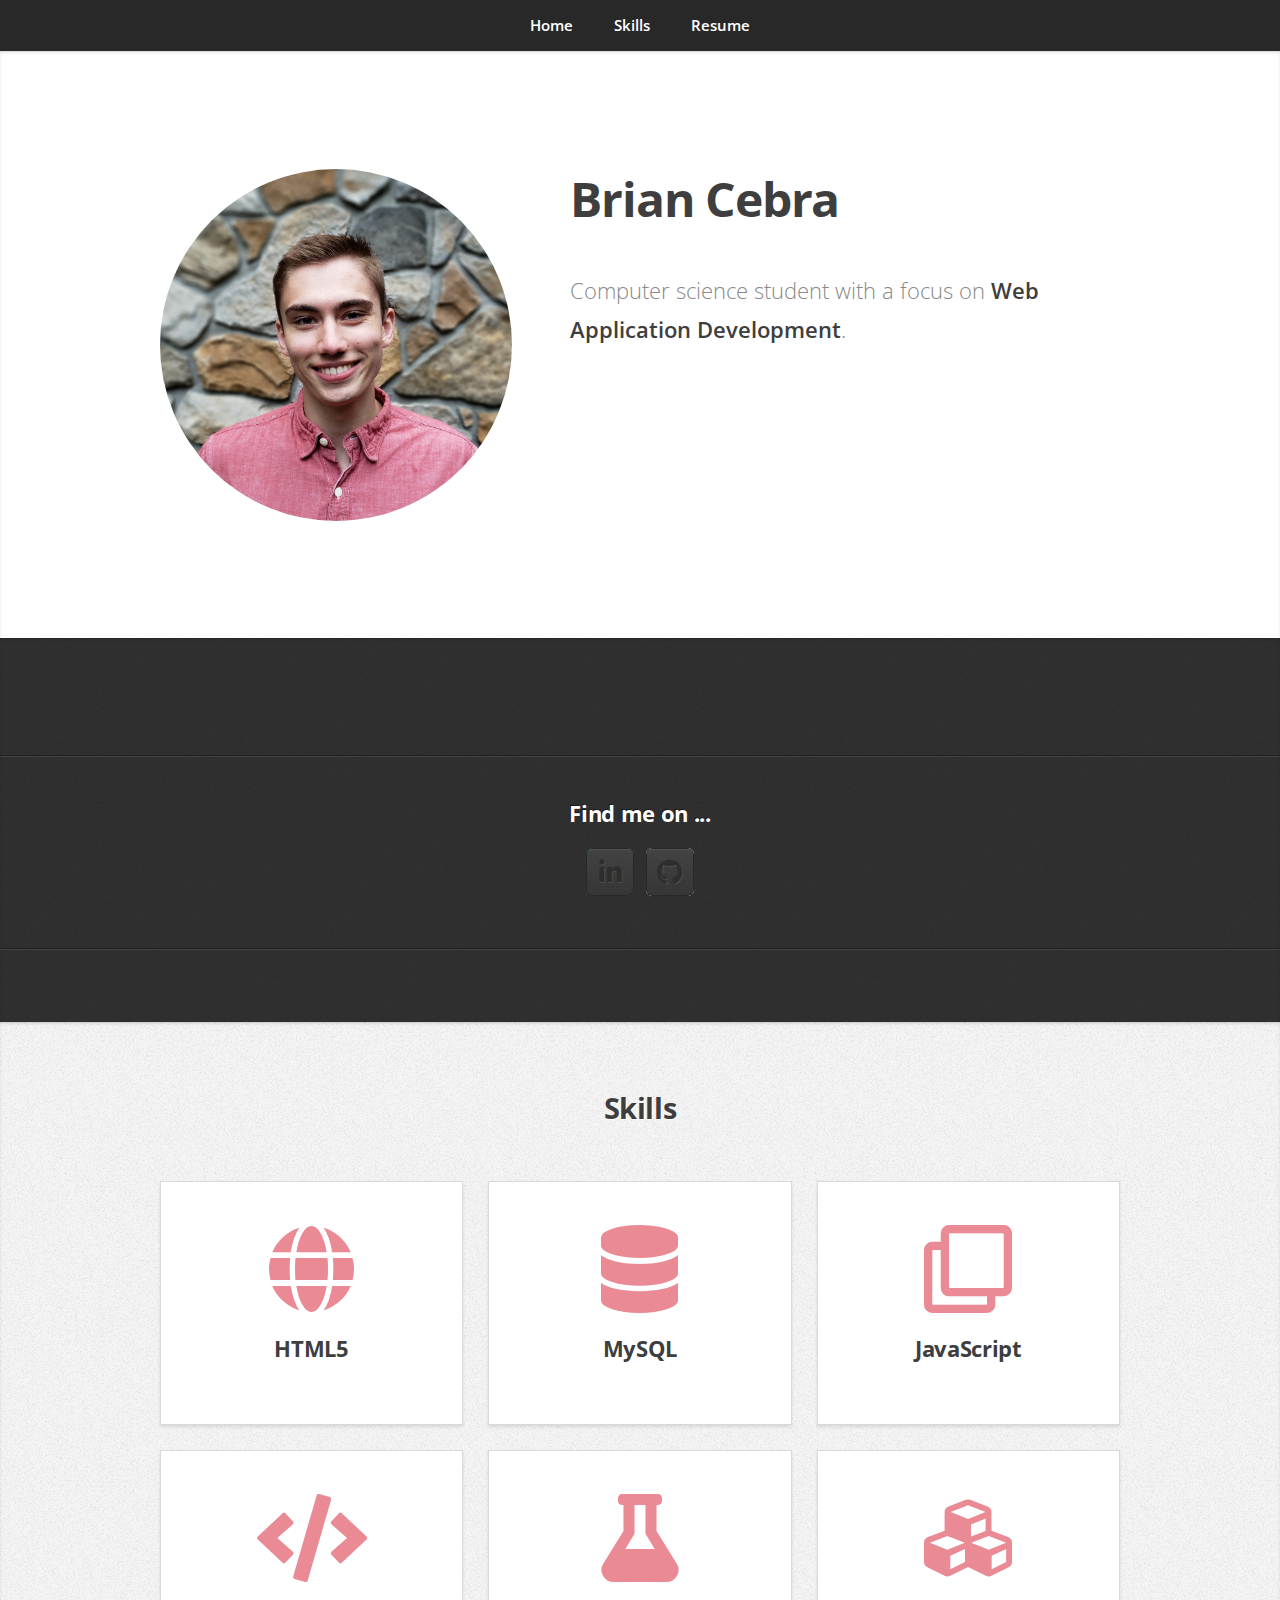
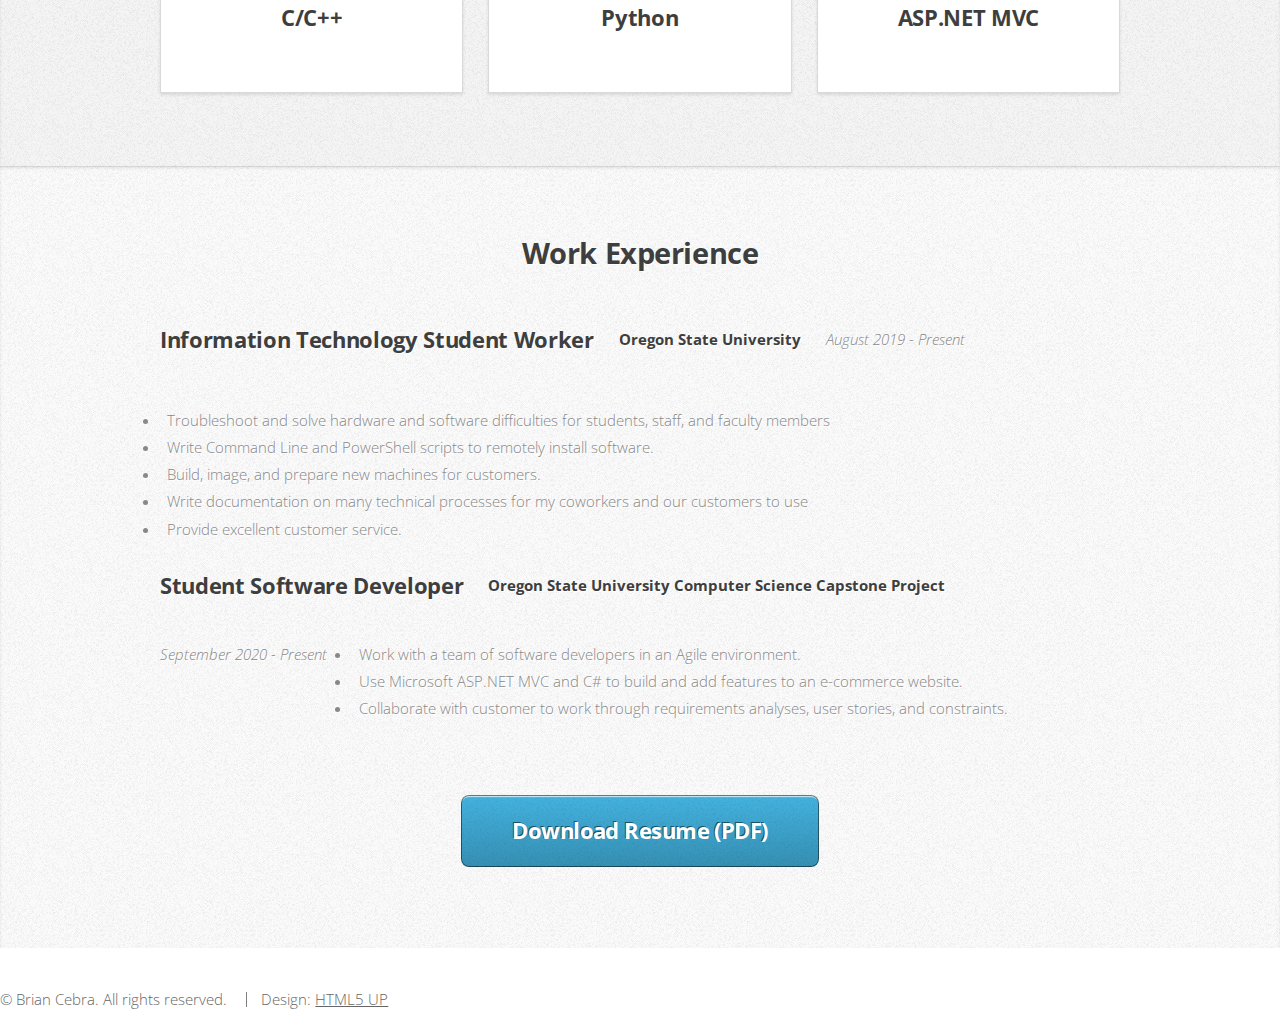
==== index.html @ 6b47b770 "Add files via upload" ====
<!DOCTYPE HTML>
<!--
	Miniport by HTML5 UP
	html5up.net | @ajlkn
	Free for personal and commercial use under the CCA 3.0 license (html5up.net/license)
-->
<html>
	<head>
		<title>Brian Cebra</title>
		<meta charset="utf-8" />
		<meta name="viewport" content="width=device-width, initial-scale=1, user-scalable=no" />
		<link rel="stylesheet" href="assets/css/main.css" />
	</head>
	<body class="is-preload">

		<!-- Nav -->
			<nav id="nav">
				<ul class="container">
					<li><a href="#top">Home</a></li>
					<li><a href="#work">Skills</a></li>
				<!--	<li><a href="#portfolio">Portfolio</a></li>
					<li><a href="#contact">Contact</a></li>-->
					<li><a href="#resume">Resume</a></li>
				</ul>
			</nav>

		<!-- Home -->
			<article id="top" class="wrapper style1">
				<div class="container title-container">
					<div class="row">
						<div class="col-4 col-5-large col-12-medium">
							<span class="image fit"><img src="images/profilepic.jpg" alt="Brian Cebra face" /></span>
						</div>
						<div class="col-8 col-7-large col-12-medium">
							<header>
								<h1><strong>Brian Cebra</strong></h1>
							</header>
							<p>Computer science student with a focus on <strong>Web Application Development</strong>.</p>
							
							<!--
							<a href="#work" class="button large scrolly">Learn about what I do</a>
							-->
						</div>
					</div>
				</div>
			</article>


			<!-- Contact -->
			<article id="contact" class="wrapper style4">
				<hr />
				<h3>Find me on ...</h3>
			
				<ul class="social">
					
					<li><a href="https://www.linkedin.com/in/briancebra/" class="icon brands fa-linkedin-in"><span class="label">LinkedIn</span></a></li>
					<li><a href="https://github.com/cebrab" class="icon brands fa-github"><span class="label">Github</span></a></li>	
				</ul>
				<hr />
			</article>

		<!-- Work -->
			<article id="work" class="wrapper style3">
				<div class="container">
					<header>
						<h2>Skills</h2>
						
					</header>
					<div class="row aln-center">
						<div class="col-4 col-6-medium col-12-small">
							<section class="box style1">
								<span class="icon solid featured fa-globe"></span>
								<h3>HTML5</h3>
							</section>
						</div>
						<div class="col-4 col-6-medium col-12-small">
							<section class="box style1">
								<span class="icon solid featured fa-database"></span>
								<h3>MySQL</h3>
							</section>
						</div>
						<div class="col-4 col-6-medium col-12-small">
							<section class="box style1">
								<span class="icon featured fa-clone"></span>
								<h3>JavaScript</h3>
							</section>
						</div>
						<div class="col-4 col-6-medium col-12-small">
							<section class="box style1">
								<span class="icon solid featured fa-code"></span>
								<h3>C/C++</h3>
							</section>
						</div>
						<div class="col-4 col-6-medium col-12-small">
							<section class="box style1">
								<span class="icon solid featured fa-flask"></span>
								<h3>Python</h3>
							</section>
						</div>
						<div class="col-4 col-6-medium col-12-small">
							<section class="box style1">
								<span class="icon solid featured fa-cubes"></span>
								<h3>ASP.NET MVC</h3>
							</section>
						</div>
					</div>
				</div>
			</article>

		<!-- Portfolio -->
		<!--	
		<article id="portfolio" class="wrapper style3">
				<div class="container">
					<header>
						<h2>Here’s some stuff I made recently.</h2>
						<p>Proin odio consequat  sapien vestibulum consequat lorem dolore feugiat.</p>
					</header>
					<div class="row">
						<div class="col-4 col-6-medium col-12-small">
							<article class="box style2">
								<a href="#" class="image featured"><img src="images/pic01.jpg" alt="" /></a>
								<h3><a href="#">Magna feugiat</a></h3>
								<p>Ornare nulla proin odio consequat.</p>
							</article>
						</div>
						<div class="col-4 col-6-medium col-12-small">
							<article class="box style2">
								<a href="#" class="image featured"><img src="images/pic02.jpg" alt="" /></a>
								<h3><a href="#">Veroeros primis</a></h3>
								<p>Ornare nulla proin odio consequat.</p>
							</article>
						</div>
						<div class="col-4 col-6-medium col-12-small">
							<article class="box style2">
								<a href="#" class="image featured"><img src="images/pic03.jpg" alt="" /></a>
								<h3><a href="#">Lorem ipsum</a></h3>
								<p>Ornare nulla proin odio consequat.</p>
							</article>
						</div>
						<div class="col-4 col-6-medium col-12-small">
							<article class="box style2">
								<a href="#" class="image featured"><img src="images/pic04.jpg" alt="" /></a>
								<h3><a href="#">Tempus dolore</a></h3>
								<p>Ornare nulla proin odio consequat.</p>
							</article>
						</div>
						<div class="col-4 col-6-medium col-12-small">
							<article class="box style2">
								<a href="#" class="image featured"><img src="images/pic05.jpg" alt="" /></a>
								<h3><a href="#">Feugiat aliquam</a></h3>
								<p>Ornare nulla proin odio consequat.</p>
							</article>
						</div>
						<div class="col-4 col-6-medium col-12-small">
							<article class="box style2">
								<a href="#" class="image featured"><img src="images/pic06.jpg" alt="" /></a>
								<h3><a href="#">Sed amet ornare</a></h3>
								<p>Ornare nulla proin odio consequat.</p>
							</article>
						</div>
					</div>
					<footer>
						<p>Lorem ipsum dolor sit sapien vestibulum ipsum primis?</p>
						
					</footer>
				</div>
			</article>
		-->
		<!--Resume-->
		<article id="resume" class="wrapper style2">
			<div class="container">
				<header>
					<h2>Work Experience</h2>
				</header>

				<div class="row" style="text-align: justify;">
				
						<h3>Information Technology Student Worker</h3>
						<h4>Oregon State University</h4>
						<p><i>August 2019 - Present</i></p>
						<ul>
							<li>Troubleshoot and solve hardware and software difficulties for students, staff, and faculty members</li>
							<li>Write Command Line and PowerShell scripts to remotely install software.</li>
							<li>Build, image, and prepare new machines for customers.</li>
							<li>Write documentation on many technical processes for my coworkers and our customers to use</li>
							<li>Provide excellent customer service.</li>
						</ul>	
					
				</div>
				<div class="row" style="text-align: justify;">
					
						<h3>Student Software Developer</h3>
						<h4>Oregon State University Computer Science Capstone Project</h4>
						<p><i>September 2020 - Present</i></p>
						<ul>
							<li>Work with a team of software developers in an Agile environment.</li>
							<li>Use Microsoft ASP.NET MVC and C# to build and add features to an e-commerce website.</li>
							<li>Collaborate with customer to work through requirements analyses, user stories, and constraints.</li>
						</ul>
					
				</div>
				<footer>
					<a href="files/Brian_Cebra_Resume.pdf" class="button large scrolly" download>Download Resume (PDF)</a>		
				</footer>
			</div>
		</article>

		<footer>
			<ul id="copyright">
				<li>&copy; Brian Cebra. All rights reserved.</li>
				<li>Design: <a href="http://html5up.net">HTML5 UP</a></li>
			</ul>
		</footer>

		<!-- Scripts -->
			<script src="assets/js/jquery.min.js"></script>
			<script src="assets/js/jquery.scrolly.min.js"></script>
			<script src="assets/js/browser.min.js"></script>
			<script src="assets/js/breakpoints.min.js"></script>
			<script src="assets/js/util.js"></script>
			<script src="assets/js/main.js"></script>

	</body>
</html>
---- assets/css/main.css ----
@import url("https://fonts.googleapis.com/css?family=Open+Sans:300,300italic,600,600italic,700");
@import url("fontawesome-all.min.css");

/*
	Miniport by HTML5 UP
	html5up.net | @ajlkn
	Free for personal and commercial use under the CCA 3.0 license (html5up.net/license)
*/

html, body, div, span, applet, object,
iframe, h1, h2, h3, h4, h5, h6, p, blockquote,
pre, a, abbr, acronym, address, big, cite,
code, del, dfn, em, img, ins, kbd, q, s, samp,
small, strike, strong, sub, sup, tt, var, b,
u, i, center, dl, dt, dd, ol, ul, li, fieldset,
form, label, legend, table, caption, tbody,
tfoot, thead, tr, th, td, article, aside,
canvas, details, embed, figure, figcaption,
footer, header, hgroup, menu, nav, output, ruby,
section, summary, time, mark, audio, video {
	margin: 0;
	padding: 0;
	border: 0;
	font-size: 100%;
	font: inherit;
	vertical-align: baseline;}

article, aside, details, figcaption, figure,
footer, header, hgroup, menu, nav, section {
	display: block;}

body {
	line-height: 1;
}

ol, ul {
	list-style: none;
}

blockquote, q {
	quotes: none;
}

	blockquote:before, blockquote:after, q:before, q:after {
		content: '';
		content: none;
	}

table {
	border-collapse: collapse;
	border-spacing: 0;
}

body {
	-webkit-text-size-adjust: none;
}

mark {
	background-color: transparent;
	color: inherit;
}

input::-moz-focus-inner {
	border: 0;
	padding: 0;
}

input, select, textarea {
	-moz-appearance: none;
	-webkit-appearance: none;
	-ms-appearance: none;
	appearance: none;
}

/* Basic */

	html {
		box-sizing: border-box;
	}

	*, *:before, *:after {
		box-sizing: inherit;
	}

	body {
		padding-top: 3.5em;
	}

		body.is-preload *, body.is-preload *:before, body.is-preload *:after {
			-moz-animation: none !important;
			-webkit-animation: none !important;
			-ms-animation: none !important;
			animation: none !important;
			-moz-transition: none !important;
			-webkit-transition: none !important;
			-ms-transition: none !important;
			transition: none !important;
		}

	body, input, textarea, select {
		font-family: 'Open Sans', sans-serif;
		line-height: 1.85em;
		color: #888;
		font-weight: 300;
		font-size: 13pt;
	}

	a {
		-moz-transition: color .2s ease-in-out;
		-webkit-transition: color .2s ease-in-out;
		-ms-transition: color .2s ease-in-out;
		transition: color .2s ease-in-out;
		color: #43B3E0;
		text-decoration: underline;
	}

		a:hover {
			color: #43bff0 !important;
		}

		a img {
			border: 0;
		}

	b, strong {
		font-weight: 600;
		color: #3e3e3e;
	}

	i, em {
		font-style: italic;
	}

	sub {
		position: relative;
		top: 0.5em;
		font-size: 0.8em;
	}

	sup {
		position: relative;
		top: -0.5em;
		font-size: 0.8em;
	}

	blockquote {
		border-left: solid 0.75em #eee;
		padding: 1em 0 1em 1.5em;
		font-style: italic;
	}

	h1, h2, h3, h4, h5, h6 {
		color: #3e3e3e;
		margin: 0 0 0.75em 0;
	}

	h1 a, h2 a, h3 a, h4 a, h5 a, h6 a {
		text-decoration: none;
		color: inherit;
	}

	h2, h3, h4, h5, h6 {
		font-weight: 700;
	}

	h1 {
		font-size: 3.25em;
		letter-spacing: -0.025em;
		font-weight: 300;
	}

		h1 strong {
			font-weight: 700;
		}

	h2 {
		font-size: 2em;
		letter-spacing: -0.015em;
	}

	h3 {
		font-size: 1.5em;
		letter-spacing: -0.015em;
	}

	em, i {
		font-style: italic;
	}

	br.clear {
		clear: both;
	}

	hr {
		border: 0;
		border-top: solid 1px #444;
		border-top-color: rgba(0, 0, 0, 0.35);
		box-shadow: 0px 1px 0px 0px rgba(255, 255, 255, 0.1);
		height: 1px;
		margin: 3em 0;
	}

	p, ul, ol, dl, table {
		margin-bottom: 2em;
	}

	header {
		margin: 0 0 3em 0;
	}

		header > p {
			font-size: 1.25em;
			margin: 0;
		}

	footer {
		margin: 3em 0 0 0;
	}

		footer > p {
			font-size: 1.25em;
		}

/* Container */

	.container {
		margin: 0 auto;
		max-width: calc(100% - 50px);
		width: 1200px;
		background-image: url("images/pic00.jpg");
	}

		.container.medium {
			width: 900px;
		}

		@media screen and (max-width: 1680px) {

			.container {
				width: 1200px;
			}

				.container.medium {
					width: 900px;
				}

		}

		@media screen and (max-width: 1280px) {

			.container {
				width: 960px;
			}

				.container.medium {
					width: 720px;
				}

		}

		@media screen and (max-width: 980px) {

			.container {
				width: 100%;
			}

				.container.medium {
					width: 75%;
				}

		}

		@media screen and (max-width: 736px) {

			.container {
				width: 100%;
				max-width: calc(100% - 30px);
			}

				.container.medium {
					width: 100%;
				}

		}

/* Row */

	.row {
		display: flex;
		flex-wrap: wrap;
		box-sizing: border-box;
		align-items: stretch;
	}

		.row > * {
			box-sizing: border-box;
		}

		.row.gtr-uniform > * > :last-child {
			margin-bottom: 0;
		}

		.row.aln-left {
			justify-content: flex-start;
		}

		.row.aln-center {
			justify-content: center;
		}

		.row.aln-right {
			justify-content: flex-end;
		}

		.row.aln-top {
			align-items: flex-start;
		}

		.row.aln-middle {
			align-items: center;
		}

		.row.aln-bottom {
			align-items: flex-end;
		}

		.row > .imp {
			order: -1;
		}

		.row > .col-1 {
			width: 8.33333%;
		}

		.row > .off-1 {
			margin-left: 8.33333%;
		}

		.row > .col-2 {
			width: 16.66667%;
		}

		.row > .off-2 {
			margin-left: 16.66667%;
		}

		.row > .col-3 {
			width: 25%;
		}

		.row > .off-3 {
			margin-left: 25%;
		}

		.row > .col-4 {
			width: 33.33333%;
		}

		.row > .off-4 {
			margin-left: 33.33333%;
		}

		.row > .col-5 {
			width: 41.66667%;
		}

		.row > .off-5 {
			margin-left: 41.66667%;
		}

		.row > .col-6 {
			width: 50%;
		}

		.row > .off-6 {
			margin-left: 50%;
		}

		.row > .col-7 {
			width: 58.33333%;
		}

		.row > .off-7 {
			margin-left: 58.33333%;
		}

		.row > .col-8 {
			width: 66.66667%;
		}

		.row > .off-8 {
			margin-left: 66.66667%;
		}

		.row > .col-9 {
			width: 75%;
		}

		.row > .off-9 {
			margin-left: 75%;
		}

		.row > .col-10 {
			width: 83.33333%;
		}

		.row > .off-10 {
			margin-left: 83.33333%;
		}

		.row > .col-11 {
			width: 91.66667%;
		}

		.row > .off-11 {
			margin-left: 91.66667%;
		}

		.row > .col-12 {
			width: 100%;
		}

		.row > .off-12 {
			margin-left: 100%;
		}

		.row.gtr-0 {
			margin-top: 0px;
			margin-left: 0px;
		}

			.row.gtr-0 > * {
				padding: 0px 0 0 0px;
			}

			.row.gtr-0.gtr-uniform {
				margin-top: 0px;
			}

				.row.gtr-0.gtr-uniform > * {
					padding-top: 0px;
				}

		.row.gtr-25 {
			margin-top: -6.25px;
			margin-left: -6.25px;
		}

			.row.gtr-25 > * {
				padding: 6.25px 0 0 6.25px;
			}

			.row.gtr-25.gtr-uniform {
				margin-top: -6.25px;
			}

				.row.gtr-25.gtr-uniform > * {
					padding-top: 6.25px;
				}

		.row.gtr-50 {
			margin-top: -12.5px;
			margin-left: -12.5px;
		}

			.row.gtr-50 > * {
				padding: 12.5px 0 0 12.5px;
			}

			.row.gtr-50.gtr-uniform {
				margin-top: -12.5px;
			}

				.row.gtr-50.gtr-uniform > * {
					padding-top: 12.5px;
				}

		.row {
			margin-top: -25px;
			margin-left: -25px;
		}

			.row > * {
				padding: 25px 0 0 25px;
			}

			.row.gtr-uniform {
				margin-top: -25px;
			}

				.row.gtr-uniform > * {
					padding-top: 25px;
				}

		.row.gtr-150 {
			margin-top: -37.5px;
			margin-left: -37.5px;
		}

			.row.gtr-150 > * {
				padding: 37.5px 0 0 37.5px;
			}

			.row.gtr-150.gtr-uniform {
				margin-top: -37.5px;
			}

				.row.gtr-150.gtr-uniform > * {
					padding-top: 37.5px;
				}

		.row.gtr-200 {
			margin-top: -50px;
			margin-left: -50px;
		}

			.row.gtr-200 > * {
				padding: 50px 0 0 50px;
			}

			.row.gtr-200.gtr-uniform {
				margin-top: -50px;
			}

				.row.gtr-200.gtr-uniform > * {
					padding-top: 50px;
				}

		@media screen and (max-width: 1680px) {

			.row {
				display: flex;
				flex-wrap: wrap;
				box-sizing: border-box;
				align-items: stretch;
			}

				.row > * {
					box-sizing: border-box;
				}

				.row.gtr-uniform > * > :last-child {
					margin-bottom: 0;
				}

				.row.aln-left {
					justify-content: flex-start;
				}

				.row.aln-center {
					justify-content: center;
				}

				.row.aln-right {
					justify-content: flex-end;
				}

				.row.aln-top {
					align-items: flex-start;
				}

				.row.aln-middle {
					align-items: center;
				}

				.row.aln-bottom {
					align-items: flex-end;
				}

				.row > .imp-xlarge {
					order: -1;
				}

				.row > .col-1-xlarge {
					width: 8.33333%;
				}

				.row > .off-1-xlarge {
					margin-left: 8.33333%;
				}

				.row > .col-2-xlarge {
					width: 16.66667%;
				}

				.row > .off-2-xlarge {
					margin-left: 16.66667%;
				}

				.row > .col-3-xlarge {
					width: 25%;
				}

				.row > .off-3-xlarge {
					margin-left: 25%;
				}

				.row > .col-4-xlarge {
					width: 33.33333%;
				}

				.row > .off-4-xlarge {
					margin-left: 33.33333%;
				}

				.row > .col-5-xlarge {
					width: 41.66667%;
				}

				.row > .off-5-xlarge {
					margin-left: 41.66667%;
				}

				.row > .col-6-xlarge {
					width: 50%;
				}

				.row > .off-6-xlarge {
					margin-left: 50%;
				}

				.row > .col-7-xlarge {
					width: 58.33333%;
				}

				.row > .off-7-xlarge {
					margin-left: 58.33333%;
				}

				.row > .col-8-xlarge {
					width: 66.66667%;
				}

				.row > .off-8-xlarge {
					margin-left: 66.66667%;
				}

				.row > .col-9-xlarge {
					width: 75%;
				}

				.row > .off-9-xlarge {
					margin-left: 75%;
				}

				.row > .col-10-xlarge {
					width: 83.33333%;
				}

				.row > .off-10-xlarge {
					margin-left: 83.33333%;
				}

				.row > .col-11-xlarge {
					width: 91.66667%;
				}

				.row > .off-11-xlarge {
					margin-left: 91.66667%;
				}

				.row > .col-12-xlarge {
					width: 100%;
				}

				.row > .off-12-xlarge {
					margin-left: 100%;
				}

				.row.gtr-0 {
					margin-top: 0px;
					margin-left: 0px;
				}

					.row.gtr-0 > * {
						padding: 0px 0 0 0px;
					}

					.row.gtr-0.gtr-uniform {
						margin-top: 0px;
					}

						.row.gtr-0.gtr-uniform > * {
							padding-top: 0px;
						}

				.row.gtr-25 {
					margin-top: -6.25px;
					margin-left: -6.25px;
				}

					.row.gtr-25 > * {
						padding: 6.25px 0 0 6.25px;
					}

					.row.gtr-25.gtr-uniform {
						margin-top: -6.25px;
					}

						.row.gtr-25.gtr-uniform > * {
							padding-top: 6.25px;
						}

				.row.gtr-50 {
					margin-top: -12.5px;
					margin-left: -12.5px;
				}

					.row.gtr-50 > * {
						padding: 12.5px 0 0 12.5px;
					}

					.row.gtr-50.gtr-uniform {
						margin-top: -12.5px;
					}

						.row.gtr-50.gtr-uniform > * {
							padding-top: 12.5px;
						}

				.row {
					margin-top: -25px;
					margin-left: -25px;
				}

					.row > * {
						padding: 25px 0 0 25px;
					}

					.row.gtr-uniform {
						margin-top: -25px;
					}

						.row.gtr-uniform > * {
							padding-top: 25px;
						}

				.row.gtr-150 {
					margin-top: -37.5px;
					margin-left: -37.5px;
				}

					.row.gtr-150 > * {
						padding: 37.5px 0 0 37.5px;
					}

					.row.gtr-150.gtr-uniform {
						margin-top: -37.5px;
					}

						.row.gtr-150.gtr-uniform > * {
							padding-top: 37.5px;
						}

				.row.gtr-200 {
					margin-top: -50px;
					margin-left: -50px;
				}

					.row.gtr-200 > * {
						padding: 50px 0 0 50px;
					}

					.row.gtr-200.gtr-uniform {
						margin-top: -50px;
					}

						.row.gtr-200.gtr-uniform > * {
							padding-top: 50px;
						}

		}

		@media screen and (max-width: 1280px) {

			.row {
				display: flex;
				flex-wrap: wrap;
				box-sizing: border-box;
				align-items: stretch;
			}

				.row > * {
					box-sizing: border-box;
				}

				.row.gtr-uniform > * > :last-child {
					margin-bottom: 0;
				}

				.row.aln-left {
					justify-content: flex-start;
				}

				.row.aln-center {
					justify-content: center;
				}

				.row.aln-right {
					justify-content: flex-end;
				}

				.row.aln-top {
					align-items: flex-start;
				}

				.row.aln-middle {
					align-items: center;
				}

				.row.aln-bottom {
					align-items: flex-end;
				}

				.row > .imp-large {
					order: -1;
				}

				.row > .col-1-large {
					width: 8.33333%;
				}

				.row > .off-1-large {
					margin-left: 8.33333%;
				}

				.row > .col-2-large {
					width: 16.66667%;
				}

				.row > .off-2-large {
					margin-left: 16.66667%;
				}

				.row > .col-3-large {
					width: 25%;
				}

				.row > .off-3-large {
					margin-left: 25%;
				}

				.row > .col-4-large {
					width: 33.33333%;
				}

				.row > .off-4-large {
					margin-left: 33.33333%;
				}

				.row > .col-5-large {
					width: 41.66667%;
				}

				.row > .off-5-large {
					margin-left: 41.66667%;
				}

				.row > .col-6-large {
					width: 50%;
				}

				.row > .off-6-large {
					margin-left: 50%;
				}

				.row > .col-7-large {
					width: 58.33333%;
				}

				.row > .off-7-large {
					margin-left: 58.33333%;
				}

				.row > .col-8-large {
					width: 66.66667%;
				}

				.row > .off-8-large {
					margin-left: 66.66667%;
				}

				.row > .col-9-large {
					width: 75%;
				}

				.row > .off-9-large {
					margin-left: 75%;
				}

				.row > .col-10-large {
					width: 83.33333%;
				}

				.row > .off-10-large {
					margin-left: 83.33333%;
				}

				.row > .col-11-large {
					width: 91.66667%;
				}

				.row > .off-11-large {
					margin-left: 91.66667%;
				}

				.row > .col-12-large {
					width: 100%;
				}

				.row > .off-12-large {
					margin-left: 100%;
				}

				.row.gtr-0 {
					margin-top: 0px;
					margin-left: 0px;
				}

					.row.gtr-0 > * {
						padding: 0px 0 0 0px;
					}

					.row.gtr-0.gtr-uniform {
						margin-top: 0px;
					}

						.row.gtr-0.gtr-uniform > * {
							padding-top: 0px;
						}

				.row.gtr-25 {
					margin-top: -6.25px;
					margin-left: -6.25px;
				}

					.row.gtr-25 > * {
						padding: 6.25px 0 0 6.25px;
					}

					.row.gtr-25.gtr-uniform {
						margin-top: -6.25px;
					}

						.row.gtr-25.gtr-uniform > * {
							padding-top: 6.25px;
						}

				.row.gtr-50 {
					margin-top: -12.5px;
					margin-left: -12.5px;
				}

					.row.gtr-50 > * {
						padding: 12.5px 0 0 12.5px;
					}

					.row.gtr-50.gtr-uniform {
						margin-top: -12.5px;
					}

						.row.gtr-50.gtr-uniform > * {
							padding-top: 12.5px;
						}

				.row {
					margin-top: -25px;
					margin-left: -25px;
				}

					.row > * {
						padding: 25px 0 0 25px;
					}

					.row.gtr-uniform {
						margin-top: -25px;
					}

						.row.gtr-uniform > * {
							padding-top: 25px;
						}

				.row.gtr-150 {
					margin-top: -37.5px;
					margin-left: -37.5px;
				}

					.row.gtr-150 > * {
						padding: 37.5px 0 0 37.5px;
					}

					.row.gtr-150.gtr-uniform {
						margin-top: -37.5px;
					}

						.row.gtr-150.gtr-uniform > * {
							padding-top: 37.5px;
						}

				.row.gtr-200 {
					margin-top: -50px;
					margin-left: -50px;
				}

					.row.gtr-200 > * {
						padding: 50px 0 0 50px;
					}

					.row.gtr-200.gtr-uniform {
						margin-top: -50px;
					}

						.row.gtr-200.gtr-uniform > * {
							padding-top: 50px;
						}

		}

		@media screen and (max-width: 980px) {

			.row {
				display: flex;
				flex-wrap: wrap;
				box-sizing: border-box;
				align-items: stretch;
			}

				.row > * {
					box-sizing: border-box;
				}

				.row.gtr-uniform > * > :last-child {
					margin-bottom: 0;
				}

				.row.aln-left {
					justify-content: flex-start;
				}

				.row.aln-center {
					justify-content: center;
				}

				.row.aln-right {
					justify-content: flex-end;
				}

				.row.aln-top {
					align-items: flex-start;
				}

				.row.aln-middle {
					align-items: center;
				}

				.row.aln-bottom {
					align-items: flex-end;
				}

				.row > .imp-medium {
					order: -1;
				}

				.row > .col-1-medium {
					width: 8.33333%;
				}

				.row > .off-1-medium {
					margin-left: 8.33333%;
				}

				.row > .col-2-medium {
					width: 16.66667%;
				}

				.row > .off-2-medium {
					margin-left: 16.66667%;
				}

				.row > .col-3-medium {
					width: 25%;
				}

				.row > .off-3-medium {
					margin-left: 25%;
				}

				.row > .col-4-medium {
					width: 33.33333%;
				}

				.row > .off-4-medium {
					margin-left: 33.33333%;
				}

				.row > .col-5-medium {
					width: 41.66667%;
				}

				.row > .off-5-medium {
					margin-left: 41.66667%;
				}

				.row > .col-6-medium {
					width: 50%;
				}

				.row > .off-6-medium {
					margin-left: 50%;
				}

				.row > .col-7-medium {
					width: 58.33333%;
				}

				.row > .off-7-medium {
					margin-left: 58.33333%;
				}

				.row > .col-8-medium {
					width: 66.66667%;
				}

				.row > .off-8-medium {
					margin-left: 66.66667%;
				}

				.row > .col-9-medium {
					width: 75%;
				}

				.row > .off-9-medium {
					margin-left: 75%;
				}

				.row > .col-10-medium {
					width: 83.33333%;
				}

				.row > .off-10-medium {
					margin-left: 83.33333%;
				}

				.row > .col-11-medium {
					width: 91.66667%;
				}

				.row > .off-11-medium {
					margin-left: 91.66667%;
				}

				.row > .col-12-medium {
					width: 100%;
				}

				.row > .off-12-medium {
					margin-left: 100%;
				}

				.row.gtr-0 {
					margin-top: 0px;
					margin-left: 0px;
				}

					.row.gtr-0 > * {
						padding: 0px 0 0 0px;
					}

					.row.gtr-0.gtr-uniform {
						margin-top: 0px;
					}

						.row.gtr-0.gtr-uniform > * {
							padding-top: 0px;
						}

				.row.gtr-25 {
					margin-top: -6.25px;
					margin-left: -6.25px;
				}

					.row.gtr-25 > * {
						padding: 6.25px 0 0 6.25px;
					}

					.row.gtr-25.gtr-uniform {
						margin-top: -6.25px;
					}

						.row.gtr-25.gtr-uniform > * {
							padding-top: 6.25px;
						}

				.row.gtr-50 {
					margin-top: -12.5px;
					margin-left: -12.5px;
				}

					.row.gtr-50 > * {
						padding: 12.5px 0 0 12.5px;
					}

					.row.gtr-50.gtr-uniform {
						margin-top: -12.5px;
					}

						.row.gtr-50.gtr-uniform > * {
							padding-top: 12.5px;
						}

				.row {
					margin-top: -25px;
					margin-left: -25px;
				}

					.row > * {
						padding: 25px 0 0 25px;
					}

					.row.gtr-uniform {
						margin-top: -25px;
					}

						.row.gtr-uniform > * {
							padding-top: 25px;
						}

				.row.gtr-150 {
					margin-top: -37.5px;
					margin-left: -37.5px;
				}

					.row.gtr-150 > * {
						padding: 37.5px 0 0 37.5px;
					}

					.row.gtr-150.gtr-uniform {
						margin-top: -37.5px;
					}

						.row.gtr-150.gtr-uniform > * {
							padding-top: 37.5px;
						}

				.row.gtr-200 {
					margin-top: -50px;
					margin-left: -50px;
				}

					.row.gtr-200 > * {
						padding: 50px 0 0 50px;
					}

					.row.gtr-200.gtr-uniform {
						margin-top: -50px;
					}

						.row.gtr-200.gtr-uniform > * {
							padding-top: 50px;
						}

		}

		@media screen and (max-width: 736px) {

			.row {
				display: flex;
				flex-wrap: wrap;
				box-sizing: border-box;
				align-items: stretch;
			}

				.row > * {
					box-sizing: border-box;
				}

				.row.gtr-uniform > * > :last-child {
					margin-bottom: 0;
				}

				.row.aln-left {
					justify-content: flex-start;
				}

				.row.aln-center {
					justify-content: center;
				}

				.row.aln-right {
					justify-content: flex-end;
				}

				.row.aln-top {
					align-items: flex-start;
				}

				.row.aln-middle {
					align-items: center;
				}

				.row.aln-bottom {
					align-items: flex-end;
				}

				.row > .imp-small {
					order: -1;
				}

				.row > .col-1-small {
					width: 8.33333%;
				}

				.row > .off-1-small {
					margin-left: 8.33333%;
				}

				.row > .col-2-small {
					width: 16.66667%;
				}

				.row > .off-2-small {
					margin-left: 16.66667%;
				}

				.row > .col-3-small {
					width: 25%;
				}

				.row > .off-3-small {
					margin-left: 25%;
				}

				.row > .col-4-small {
					width: 33.33333%;
				}

				.row > .off-4-small {
					margin-left: 33.33333%;
				}

				.row > .col-5-small {
					width: 41.66667%;
				}

				.row > .off-5-small {
					margin-left: 41.66667%;
				}

				.row > .col-6-small {
					width: 50%;
				}

				.row > .off-6-small {
					margin-left: 50%;
				}

				.row > .col-7-small {
					width: 58.33333%;
				}

				.row > .off-7-small {
					margin-left: 58.33333%;
				}

				.row > .col-8-small {
					width: 66.66667%;
				}

				.row > .off-8-small {
					margin-left: 66.66667%;
				}

				.row > .col-9-small {
					width: 75%;
				}

				.row > .off-9-small {
					margin-left: 75%;
				}

				.row > .col-10-small {
					width: 83.33333%;
				}

				.row > .off-10-small {
					margin-left: 83.33333%;
				}

				.row > .col-11-small {
					width: 91.66667%;
				}

				.row > .off-11-small {
					margin-left: 91.66667%;
				}

				.row > .col-12-small {
					width: 100%;
				}

				.row > .off-12-small {
					margin-left: 100%;
				}

				.row.gtr-0 {
					margin-top: 0px;
					margin-left: 0px;
				}

					.row.gtr-0 > * {
						padding: 0px 0 0 0px;
					}

					.row.gtr-0.gtr-uniform {
						margin-top: 0px;
					}

						.row.gtr-0.gtr-uniform > * {
							padding-top: 0px;
						}

				.row.gtr-25 {
					margin-top: -3.75px;
					margin-left: -3.75px;
				}

					.row.gtr-25 > * {
						padding: 3.75px 0 0 3.75px;
					}

					.row.gtr-25.gtr-uniform {
						margin-top: -3.75px;
					}

						.row.gtr-25.gtr-uniform > * {
							padding-top: 3.75px;
						}

				.row.gtr-50 {
					margin-top: -7.5px;
					margin-left: -7.5px;
				}

					.row.gtr-50 > * {
						padding: 7.5px 0 0 7.5px;
					}

					.row.gtr-50.gtr-uniform {
						margin-top: -7.5px;
					}

						.row.gtr-50.gtr-uniform > * {
							padding-top: 7.5px;
						}

				.row {
					margin-top: -15px;
					margin-left: -15px;
				}

					.row > * {
						padding: 15px 0 0 15px;
					}

					.row.gtr-uniform {
						margin-top: -15px;
					}

						.row.gtr-uniform > * {
							padding-top: 15px;
						}

				.row.gtr-150 {
					margin-top: -22.5px;
					margin-left: -22.5px;
				}

					.row.gtr-150 > * {
						padding: 22.5px 0 0 22.5px;
					}

					.row.gtr-150.gtr-uniform {
						margin-top: -22.5px;
					}

						.row.gtr-150.gtr-uniform > * {
							padding-top: 22.5px;
						}

				.row.gtr-200 {
					margin-top: -30px;
					margin-left: -30px;
				}

					.row.gtr-200 > * {
						padding: 30px 0 0 30px;
					}

					.row.gtr-200.gtr-uniform {
						margin-top: -30px;
					}

						.row.gtr-200.gtr-uniform > * {
							padding-top: 30px;
						}

		}

/* Form */

	form label {
		color: #3e3e3e;
		font-weight: 700;
		display: block;
		margin: 0 0 0.5em 0;
	}

	form input[type=text],
	form input[type=email],
	form input[type=password],
	form select,
	form textarea {
		-moz-transition: background .2s ease-in-out, box-shadow .2s ease-in-out;
		-webkit-transition: background .2s ease-in-out, box-shadow .2s ease-in-out;
		-ms-transition: background .2s ease-in-out, box-shadow .2s ease-in-out;
		transition: background .2s ease-in-out, box-shadow .2s ease-in-out;
		-webkit-appearance: none;
		display: block;
		border: 0;
		padding: 0.75em;
		font-size: 1em;
		border-radius: 8px;
		border: solid 1px #ddd;
		background: #fff;
		color: #bbb;
		box-shadow: inset 0px 2px 3px 1px rgba(0, 0, 0, 0.05), 0px 1px 0px 0px rgba(255, 255, 255, 0.025);
		width: 100%;
	}

		form input[type=text]:focus,
		form input[type=email]:focus,
		form input[type=password]:focus,
		form select:focus,
		form textarea:focus {
			background: #fafafa;
			box-shadow: inset 0px 2px 5px 0px rgba(0, 0, 0, 0.05), 0px 1px 0px 0px rgba(255, 255, 255, 0.025), inset 0px 0px 2px 1px #43bff0;
		}

	form textarea {
		height: 15em;
	}

	form .actions:last-child {
		margin-bottom: 0;
	}

	form ::-webkit-input-placeholder {
		color: #555 !important;
	}

	form :-moz-placeholder {
		color: #555 !important;
	}

	form ::-moz-placeholder {
		color: #555 !important;
	}

	form :-ms-input-placeholder {
		color: #555 !important;
	}

	form ::-moz-focus-inner {
		border: 0;
	}

/* Tables */

	table {
		width: 100%;
	}

		table.default {
			width: 100%;
		}

			table.default tr {
				border-top: solid 1px #eee;
			}

				table.default tr:first-child {
					border-top: 0;
				}

			table.default td {
				padding: 0.5em 1em 0.5em 1em;
			}

			table.default th {
				text-align: left;
				padding: 0.5em 1em 0.5em 1em;
				font-weight: 600;
				margin: 0 0 1em 0;
			}

			table.default thead {
				background: #4f4f4f;
				color: #fff;
			}

/* Section/Article */

	section, article {
		margin-bottom: 3em;
	}

	section > :last-child,
	article > :last-child,
	section:last-child,
	article:last-child {
		margin-bottom: 0;
	}

/* Image */

	.image {
		display: inline-block;
		position: relative;
	}

		.image img {
			display: block;
			width: 100%;
		}

		.image.fit {
			display: block;
			width: 100%;
		}

		.image.featured {
			display: block;
			width: 100%;
			margin: 0 0 2em 0;
		}

		.image.left {
			float: left;
			margin: 0 2em 2em 0;
		}

		.image.centered {
			display: block;
			margin: 0 0 2em 0;
		}

			.image.centered img {
				margin: 0 auto;
				width: auto;
			}

/* Button */

	input[type="button"],
	input[type="submit"],
	input[type="reset"],
	button,
	.button {
		background-image: url("images/bg.png"), -moz-linear-gradient(top, rgba(0, 0, 0, 0), rgba(0, 0, 0, 0.2));
		background-image: url("images/bg.png"), -webkit-linear-gradient(top, rgba(0, 0, 0, 0), rgba(0, 0, 0, 0.2));
		background-image: url("images/bg.png"), -ms-linear-gradient(top, rgba(0, 0, 0, 0), rgba(0, 0, 0, 0.2));
		background-image: url("images/bg.png"), linear-gradient(top, rgba(0, 0, 0, 0), rgba(0, 0, 0, 0.2));
		-moz-transition: background-color .2s ease-in-out;
		-webkit-transition: background-color .2s ease-in-out;
		-ms-transition: background-color .2s ease-in-out;
		transition: background-color .2s ease-in-out;
		-webkit-appearance: none;
		position: relative;
		display: inline-block;
		color: #fff !important;
		text-decoration: none;
		font-weight: 700;
		border: 0;
		outline: 0;
		cursor: pointer;
		border-radius: 8px;
		text-shadow: -1px -1px 0.5px rgba(0, 0, 0, 0.5);
		overflow: hidden;
		box-shadow: inset 0px 0px 0px 1px rgba(0, 0, 0, 0.5), inset 0px 2px 1px 0px rgba(255, 255, 255, 0.75);
		background-color: #43B3E0;
		padding: 1em 2.35em 1em 2.35em;
		font-size: 1.1em;
		max-width: 24em;
	}

		input[type="button"]:hover,
		input[type="submit"]:hover,
		input[type="reset"]:hover,
		button:hover,
		.button:hover {
			background-color: #43bff0;
			color: #fff !important;
		}

		input[type="button"]:active,
		input[type="submit"]:active,
		input[type="reset"]:active,
		button:active,
		.button:active {
			background-color: #3BA8D3;
			top: 1px;
		}

		input[type="button"].large,
		input[type="submit"].large,
		input[type="reset"].large,
		button.large,
		.button.large {
			font-size: 1.5em;
			letter-spacing: -0.025em;
		}

		input[type="button"].alt,
		input[type="submit"].alt,
		input[type="reset"].alt,
		button.alt,
		.button.alt {
			background-color: #444;
			box-shadow: inset 0px 0px 0px 1px #242424, inset 0px 2px 1px 0px rgba(255, 255, 255, 0.2);
		}

			input[type="button"].alt:hover,
			input[type="submit"].alt:hover,
			input[type="reset"].alt:hover,
			button.alt:hover,
			.button.alt:hover {
				background-color: #4f4f4f;
				color: #fff !important;
			}

			input[type="button"].alt:active,
			input[type="submit"].alt:active,
			input[type="reset"].alt:active,
			button.alt:active,
			.button.alt:active {
				background-color: #3f3f3f;
			}

/* List */

	ul {
		list-style: disc;
		padding-left: 1em;
	}

		ul li {
			padding-left: 0.5em;
		}

	ol {
		list-style: decimal;
		padding-left: 1.25em;
	}

		ol li {
			padding-left: 0.25em;
		}

/* Social */

	ul.social {
		cursor: default;
		margin: 0;
		list-style: none;
		padding-left: 0;
	}

		ul.social li {
			position: relative;
			display: inline-block;
			margin: 0.25em;
			top: 0;
			padding-left: 0;
		}

			ul.social li a {
				-moz-transition: top .2s ease-in-out;
				-webkit-transition: top .2s ease-in-out;
				-ms-transition: top .2s ease-in-out;
				transition: top .2s ease-in-out;
				display: block;
				width: 48px;
				height: 48px;
				border-radius: 6px;
				top: 0;
				position: relative;
			}

				ul.social li a:before {
					background-image: url("images/bg.png"), -moz-linear-gradient(top, rgba(0, 0, 0, 0), rgba(0, 0, 0, 0.2));
					background-image: url("images/bg.png"), -webkit-linear-gradient(top, rgba(0, 0, 0, 0), rgba(0, 0, 0, 0.2));
					background-image: url("images/bg.png"), -ms-linear-gradient(top, rgba(0, 0, 0, 0), rgba(0, 0, 0, 0.2));
					background-image: url("images/bg.png"), linear-gradient(top, rgba(0, 0, 0, 0), rgba(0, 0, 0, 0.2));
					-moz-transition: background-color .2s ease-in-out;
					-webkit-transition: background-color .2s ease-in-out;
					-ms-transition: background-color .2s ease-in-out;
					transition: background-color .2s ease-in-out;
					background-color: #444;
					border-radius: 6px;
					box-shadow: inset 0px 0px 0px 1px #282828, inset 0px 2px 1px 0px rgba(255, 255, 255, 0.1);
					color: #2E2E2E !important;
					display: block;
					font-size: 26px;
					height: 48px;
					line-height: 48px;
					text-align: center;
					outline: 0;
					overflow: hidden;
					text-shadow: 1px 1px 0px rgba(255, 255, 255, 0.1);
					width: 48px;
				}

				ul.social li a.fa-twitter {
					background-color: #2DAAE4;
				}

				ul.social li a.fa-facebook-f {
					background-color: #3C5A98;
				}

				ul.social li a.fa-dribbble {
					background-color: #C4376B;
				}

				ul.social li a.fa-linkedin-in {
					background-color: #006599;
				}

				ul.social li a.fa-tumblr {
					background-color: #51718A;
				}

				ul.social li a.fa-google-plus {
					background-color: #DA2713;
				}

				ul.social li a.fa-github {
					background-color: #FAFAFA;
				}

				ul.social li a.fa-rss {
					background-color: #F2600B;
				}

				ul.social li a.fa-instagram {
					background-color: #E0D7C8;
				}

				ul.social li a.fa-foursquare {
					background-color: #39A3D4;
				}

				ul.social li a.fa-skype {
					background-color: #10BEF1;
				}

				ul.social li a.fa-soundcloud {
					background-color: #FE5419;
				}

				ul.social li a.fa-youtube {
					background-color: #BF2E25;
				}

				ul.social li a.fa-blogger {
					background-color: #FF6501;
				}

				ul.social li a.fa-flickr {
					background-color: #0062DB;
				}

				ul.social li a.fa-vimeo {
					background-color: #4C8AB0;
				}

				ul.social li a:hover {
					top: -5px;
				}

					ul.social li a:hover:before {
						background-color: transparent;
					}

/* Actions */

	ul.actions {
		list-style: none;
		padding-left: 0;
	}

		ul.actions li {
			display: inline-block;
			margin: 0 0 0 1em;
			padding-left: 0;
		}

			ul.actions li:first-child {
				margin-left: 0;
			}

/* Box */

	.box {
		background: #fff;
		box-shadow: inset 0px 0px 0px 1px rgba(0, 0, 0, 0.15), 0px 2px 3px 0px rgba(0, 0, 0, 0.1);
		text-align: center;
		padding: 2em;
	}

		.box.style1 {
			padding: 3em 2em 3.5em 2em;
		}

			.box.style1 h3 {
				margin-bottom: 0.5em;
			}

		.box.style2 h3 {
			margin-bottom: 0.25em;
		}

		.box.style2 .image {
			position: relative;
			left: 2em;
			top: 2em;
			margin: -4em 0 4em -4em;
			width: auto;
		}

/* Icons */

	.icon {
		text-decoration: none;
		text-decoration: none;
	}

		.icon:before {
			-moz-osx-font-smoothing: grayscale;
			-webkit-font-smoothing: antialiased;
			display: inline-block;
			font-style: normal;
			font-variant: normal;
			text-rendering: auto;
			line-height: 1;
			text-transform: none !important;
			font-family: 'Font Awesome 5 Free';
			font-weight: 400;
		}

		.icon:before {
			font-size: 1.25em;
		}

		.icon > .label {
			display: none;
		}

		.icon.solid:before {
			font-weight: 900;
		}

		.icon.brands:before {
			font-family: 'Font Awesome 5 Brands';
		}

		.icon.featured {
			color: #EA8A95;
			display: block;
			margin: 0 0 1.5em 0;
			cursor: default;
		}

			.icon.featured:before {
				font-size: 6em;
			}

/* Wrappers */

	.wrapper {
		background-image: url("images/bg.png");
		box-shadow: inset 0px 1px 0px 0px rgba(0, 0, 0, 0.05), inset 0px 2px 3px 0px rgba(0, 0, 0, 0.1);
		padding: 8em 0 8em 0;
		text-align: center;
	}

		.wrapper.style1 {
			background-image: none;
			background-color: #fff;
		}

		.wrapper.style2 {
			background-color: #fafafa;
			text-shadow: 1px 1px 0px #fff;
		}

		.wrapper.style3 {
			background-color: #f4f4f4;
			text-shadow: 1px 1px 0px #fff;
		}

		.wrapper.style4 {
			background-color: #303030;
			color: #999;
			text-shadow: -1px -1px 0px #181818;
		}

			.wrapper.style4 h1, .wrapper.style4 h2, .wrapper.style4 h3, .wrapper.style4 h4, .wrapper.style4 h5, .wrapper.style4 h6 {
				color: #fff;
			}

			.wrapper.style4 form input[type=text],
			.wrapper.style4 form input[type=password],
			.wrapper.style4 form select,
			.wrapper.style4 form textarea {
				border: none;
				background: #282828;
			}

				.wrapper.style4 form input[type=text]:focus,
				.wrapper.style4 form input[type=password]:focus,
				.wrapper.style4 form select:focus,
				.wrapper.style4 form textarea:focus {
					background: #252525;
				}

/* Nav */

	#nav {
		background-color: #282828;
		text-align: center;
		position: fixed;
		left: 0;
		top: 0;
		width: 100%;
		z-index: 10000;
		cursor: default;
		height: 3.5em;
		line-height: 3.5em;
	}

		#nav ul {
			margin-bottom: 0;
			list-style: none;
			padding-left: 0;
		}

		#nav li {
			display: inline-block;
			padding-left: 0;
		}

		#nav a {
			-moz-transition: background-color .2s ease-in-out;
			-webkit-transition: background-color .2s ease-in-out;
			-ms-transition: background-color .2s ease-in-out;
			transition: background-color .2s ease-in-out;
			position: relative;
			display: block;
			color: #fff;
			text-decoration: none;
			outline: 0;
			font-weight: 600;
			border-radius: 8px;
			color: #fff;
			height: 2.5em;
			line-height: 2.5em;
			padding: 0 1.25em;
		}

			#nav a:hover {
				color: #fff !important;
				background: #383838;
			}

			#nav a.active {
				background: #484848;
			}

				#nav a.active:before {
					content: '';
					display: block;
					position: absolute;
					bottom: -0.6em;
					left: 50%;
					margin-left: -0.75em;
					border-left: solid 0.75em transparent;
					border-right: solid 0.75em transparent;
					border-top: solid 0.6em #282828;
				}

/* Articles */

	body > article {
		margin-bottom: 0;
	}

	#top {
		padding: 10em 0 10em 0;
		text-align: left;
	}

		#top .image {
			border-radius: 100%;
			width: 20em;
			height: 20em;
			margin: 0;
		}

			#top .image img {
				border-radius: 100%;
			}

		#top h1 {
			margin-top: 0.35em;
		}

		#top p {
			font-size: 1.5em;
			line-height: 1.75em;
		}

			#top p a {
				color: inherit;
			}

	#contact footer {
		font-size: 0.9em;
	}

/* Copyright */

	#copyright {
		color: #666;
		font-size: 1em;
		line-height: 1em;
		list-style: none;
		padding-left: 0;
		margin-bottom: 0;
	}

		#copyright li {
			display: inline-block;
			border-left: solid 1px rgba(0, 0, 0, 0.5);
			box-shadow: -1px 0px 0px 0px rgba(255, 255, 255, 0.1);
			padding: 0 0 0 1em;
			margin: 0 0 0 1em;
		}

			#copyright li:first-child {
				border: 0;
				box-shadow: none;
				padding-left: 0;
				margin-left: 0;
			}

		#copyright a {
			-moz-transition: color .2s ease-in-out;
			-webkit-transition: color .2s ease-in-out;
			-ms-transition: color .2s ease-in-out;
			transition: color .2s ease-in-out;
			color: inherit;
		}

			#copyright a:hover {
				color: #777;
			}

/* Large */

	@media screen and (max-width: 1280px) {

		/* Basic */

			body {
				font-size: 11pt;
			}

			input, textarea, select {
				font-size: 11pt;
			}

			header {
				margin: 0 0 4em 0;
			}

		/* Wrappers */

			.wrapper {
				padding: 5em 0 5em 0;
				text-align: center;
			}

				.wrapper.style4 .row-special {
					margin: 2em 0 0 0;
					padding: 2em 0 2em 0;
				}

		/* Articles */

			#top {
				padding: 8em 0;
			}

				#top .image {
					width: 24em;
					height: 24em;
					margin: 0;
				}

	}

/* Medium */

	@media screen and (max-width: 980px) {

		/* Articles */

			#top {
				text-align: center;
				padding: 5em 0;
			}

				#top .image {
					margin: 0 auto 2em auto;
				}

	}

/* Small */

	@media screen and (max-width: 736px) {

		/* Basic */

			body {
				padding-top: 44px;
			}

			body, input, textarea, select {
				line-height: 1.75em;
				font-size: 10pt;
				letter-spacing: 0;
			}

			h1, h2, h3, h4, h5, h6 {
				font-size: 1.25em;
				margin: 0 0 0.4em 0;
			}

			h1 {
				font-size: 2.25em;
				line-height: 1.25em;
			}

			header {
				margin: 0 0 2em 0;
			}

				header > p {
					font-size: 1.25em;
				}

			footer {
				margin: 2.5em 0 0 0;
			}

				footer > p {
					font-size: 1.25em;
				}

			hr {
				margin: 1.5em 0 2em 0;
			}

		/* Section/Article */

			section, article {
				clear: both;
			}

		/* Button */

			input[type="button"],
			input[type="submit"],
			input[type="reset"],
			button,
			.button {
				text-align: center;
				font-size: 1.2em;
				width: 100%;
				padding: 1em 0 1em 0;
			}

				input[type="button"].large,
				input[type="submit"].large,
				input[type="reset"].large,
				button.large,
				.button.large {
					font-size: 1.2em;
					letter-spacing: 0;
				}

		/* Social */

			ul.social {
				padding: 1em 0.5em 0 0.5em;
			}

				ul.social li {
					margin: 0.5em 0.5em 0.5em 0.5em;
				}

					ul.social li a {
						top: 0 !important;
					}

						ul.social li a:before {
							background-color: transparent !important;
						}

		/* Actions */

			ul.actions {
				margin: 0;
			}

				ul.actions li {
					display: block;
					margin: 15px 0 0 0;
				}

					ul.actions li:first-child {
						margin-top: 0;
					}

		/* Box */

			.box {
				padding: 30px 20px 30px 20px;
				margin: 0 0 20px 0 !important;
			}

				.box h3 {
					margin-bottom: 0.25em;
				}

				.box .image.centered {
					margin-bottom: 1em;
				}

				.box .image.featured {
					position: relative;
					left: 20px;
					top: 20px;
					margin: -50px 0 50px -40px;
					width: auto;
				}

				.box.style1 {
					max-width: 32em;
					margin-left: auto !important;
					margin-right: auto !important;
				}

				.box.style2 {
					max-width: 32em;
					margin-left: auto !important;
					margin-right: auto !important;
				}

		/* Wrappers */

			.wrapper {
				padding: 3em 0;
				text-align: center;
			}

		/* Nav */

			#nav {
				height: 44px;
				line-height: 44px;
			}

				#nav a {
					padding: 0 0.75em;
					height: inherit;
					line-height: inherit;
					border-radius: 0;
				}

					#nav a:hover {
						background-color: transparent;
					}

		/* Articles */

			#top {
				padding: 3em 0;
			}

				#top .image {
					width: 15em;
					height: 15em;
					margin-bottom: 0;
				}

				#top p {
					font-size: 1em;
				}

			#contact footer {
				margin: 0;
			}

		/* Copyright */

			#copyright {
				font-size: 1em;
				margin: 0;
			}

				#copyright li {
					display: block;
					margin: 1em 0 0 0;
					padding: 0;
					box-shadow: none;
					border-left: 0;
				}

					#copyright li:first-child {
						margin-top: 0;
					}

	}
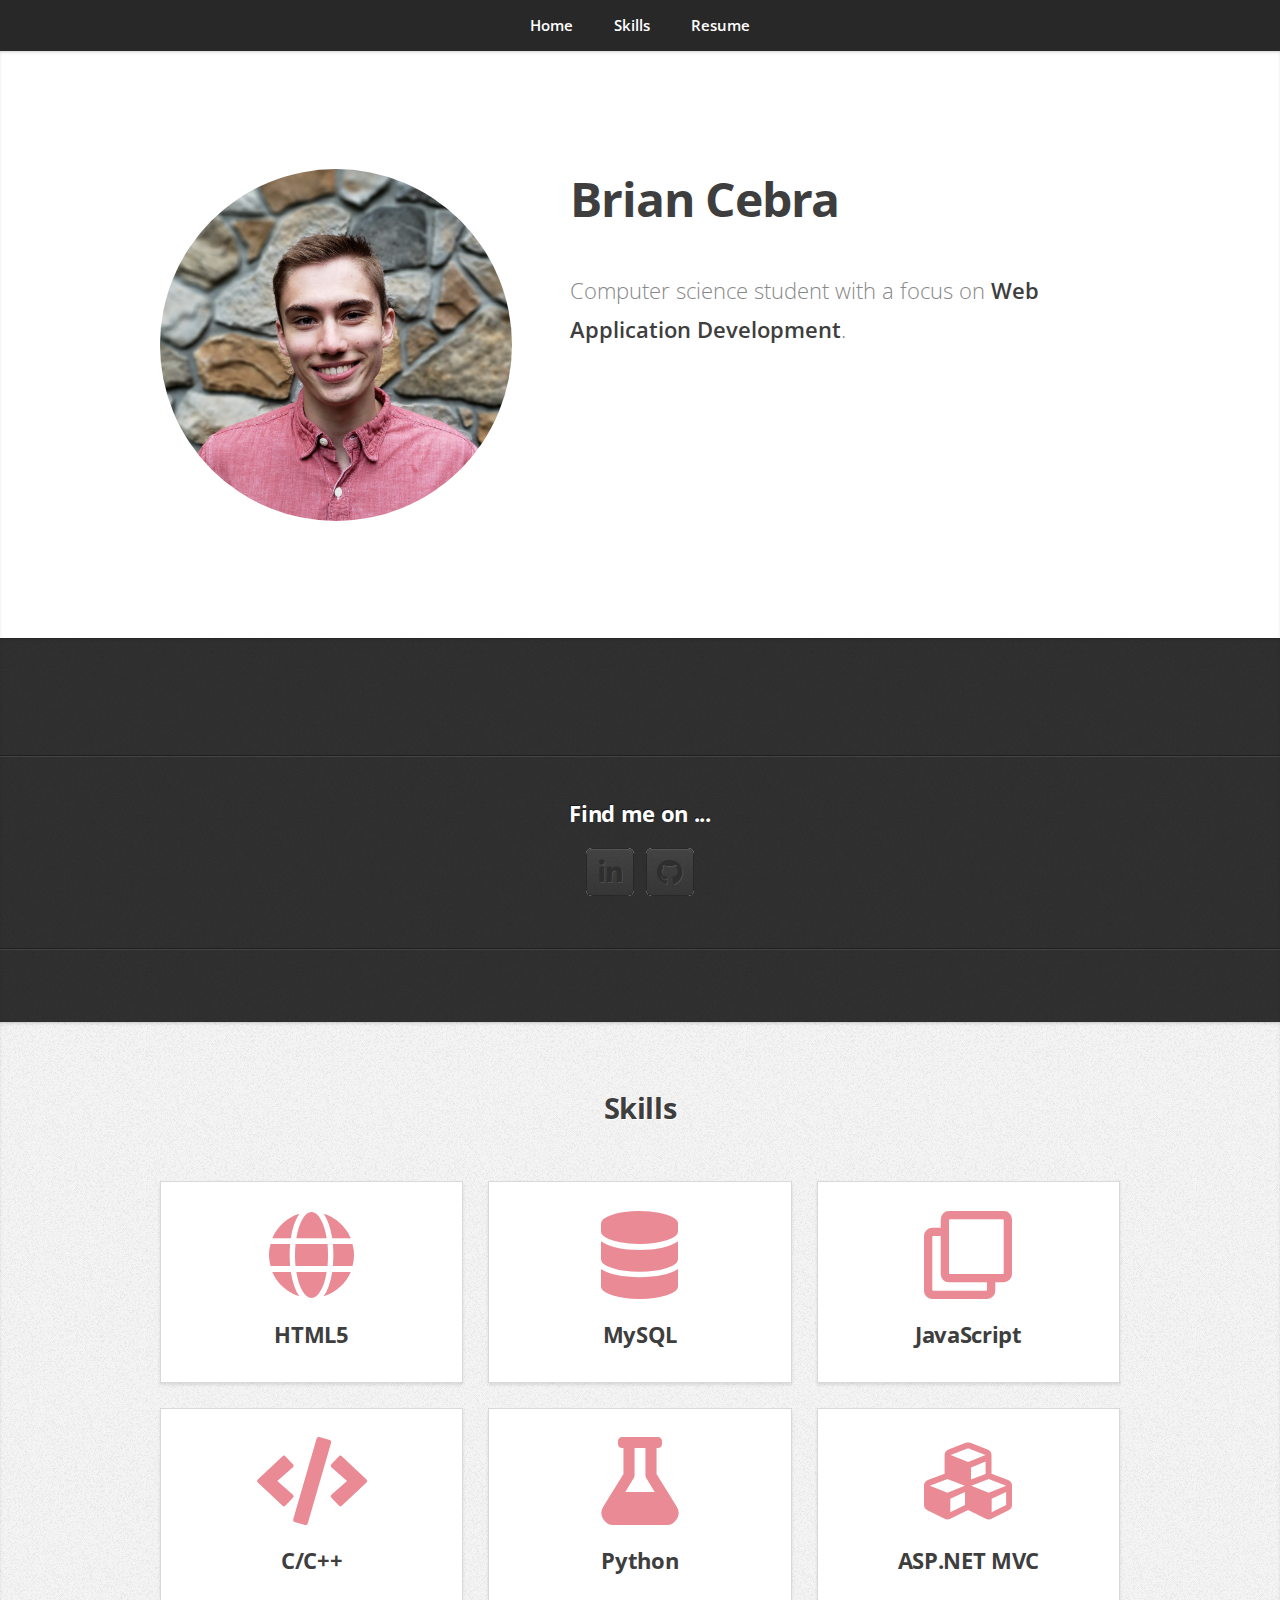
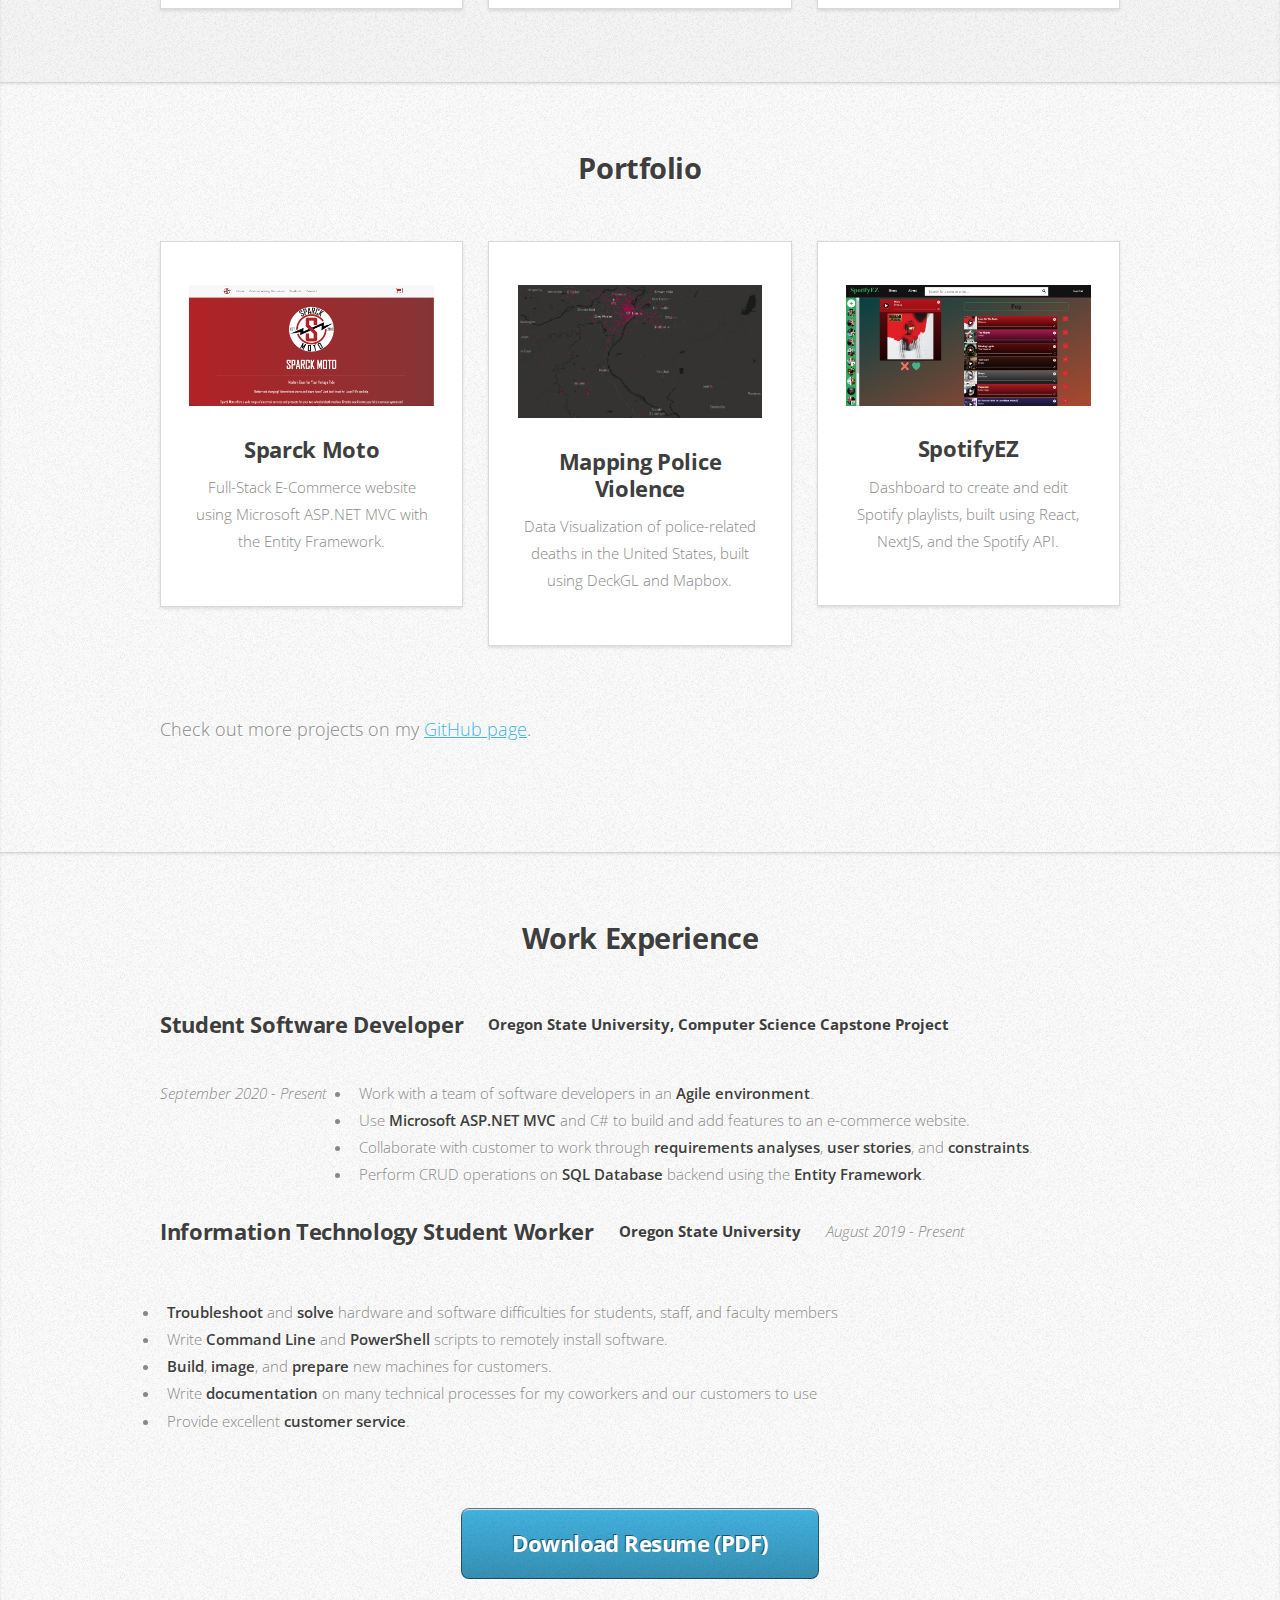
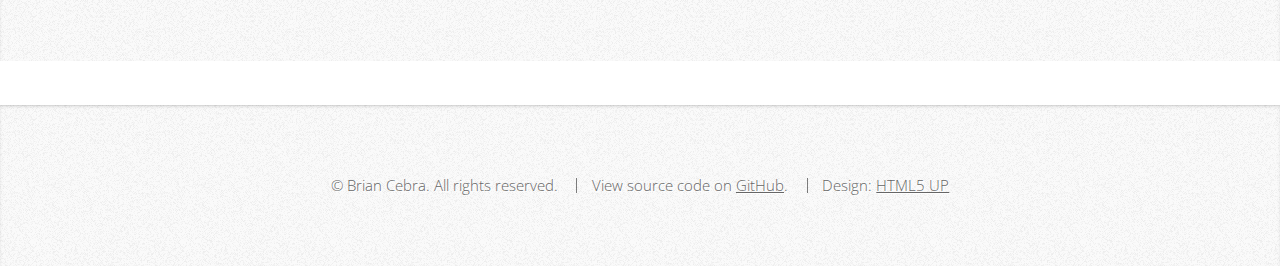
==== commit ff497120: "Updated portfolio to include projects, images, and an updated resume." ====
--- a/index.html
+++ b/index.html
@@ -4,10 +4,11 @@
 	html5up.net | @ajlkn
 	Free for personal and commercial use under the CCA 3.0 license (html5up.net/license)
 -->
-<html>
+<html lang="en">
 	<head>
 		<title>Brian Cebra</title>
 		<meta charset="utf-8" />
+		<link rel="icon" href="./images/circled-b.png">
 		<meta name="viewport" content="width=device-width, initial-scale=1, user-scalable=no" />
 		<link rel="stylesheet" href="assets/css/main.css" />
 	</head>
@@ -36,7 +37,7 @@
 								<h1><strong>Brian Cebra</strong></h1>
 							</header>
 							<p>Computer science student with a focus on <strong>Web Application Development</strong>.</p>
-							
+
 							<!--
 							<a href="#work" class="button large scrolly">Learn about what I do</a>
 							-->
@@ -50,11 +51,11 @@
 			<article id="contact" class="wrapper style4">
 				<hr />
 				<h3>Find me on ...</h3>
-			
+
 				<ul class="social">
-					
-					<li><a href="https://www.linkedin.com/in/briancebra/" class="icon brands fa-linkedin-in"><span class="label">LinkedIn</span></a></li>
-					<li><a href="https://github.com/cebrab" class="icon brands fa-github"><span class="label">Github</span></a></li>	
+
+					<li><a style="background-color:white;" href="https://www.linkedin.com/in/briancebra/" class="icon brands fa-linkedin-in"><span class="label">LinkedIn</span></a></li>
+					<li><a style="background-color:white;" href="https://github.com/cebrab" class="icon brands fa-github"><span class="label">Github</span></a></li>
 				</ul>
 				<hr />
 			</article>
@@ -64,41 +65,41 @@
 				<div class="container">
 					<header>
 						<h2>Skills</h2>
-						
+
 					</header>
 					<div class="row aln-center">
 						<div class="col-4 col-6-medium col-12-small">
-							<section class="box style1">
+							<section class="box style2">
 								<span class="icon solid featured fa-globe"></span>
 								<h3>HTML5</h3>
 							</section>
 						</div>
 						<div class="col-4 col-6-medium col-12-small">
-							<section class="box style1">
+							<section class="box style2">
 								<span class="icon solid featured fa-database"></span>
 								<h3>MySQL</h3>
 							</section>
 						</div>
 						<div class="col-4 col-6-medium col-12-small">
-							<section class="box style1">
+							<section class="box style2">
 								<span class="icon featured fa-clone"></span>
 								<h3>JavaScript</h3>
 							</section>
 						</div>
 						<div class="col-4 col-6-medium col-12-small">
-							<section class="box style1">
+							<section class="box style2">
 								<span class="icon solid featured fa-code"></span>
 								<h3>C/C++</h3>
 							</section>
 						</div>
 						<div class="col-4 col-6-medium col-12-small">
-							<section class="box style1">
+							<section class="box style2">
 								<span class="icon solid featured fa-flask"></span>
 								<h3>Python</h3>
 							</section>
 						</div>
 						<div class="col-4 col-6-medium col-12-small">
-							<section class="box style1">
+							<section class="box style2">
 								<span class="icon solid featured fa-cubes"></span>
 								<h3>ASP.NET MVC</h3>
 							</section>
@@ -107,65 +108,39 @@
 				</div>
 			</article>
 
-		<!-- Portfolio -->
-		<!--	
-		<article id="portfolio" class="wrapper style3">
+		<article id="portfolio" class="wrapper style2">
 				<div class="container">
 					<header>
-						<h2>Here’s some stuff I made recently.</h2>
-						<p>Proin odio consequat  sapien vestibulum consequat lorem dolore feugiat.</p>
+						<h2>Portfolio</h2>
 					</header>
 					<div class="row">
 						<div class="col-4 col-6-medium col-12-small">
-							<article class="box style2">
-								<a href="#" class="image featured"><img src="images/pic01.jpg" alt="" /></a>
-								<h3><a href="#">Magna feugiat</a></h3>
-								<p>Ornare nulla proin odio consequat.</p>
+							<article class="box style1">
+								<a href="/SparckMoto" class="image featured"><img src="images/SparckMoto/Home.png" alt="SparckMoto Homepage" /></a>
+								<h3><a href="/SparckMoto">Sparck Moto</a></h3>
+								<p>Full-Stack E-Commerce website using Microsoft ASP.NET MVC with the Entity Framework.</p>
 							</article>
 						</div>
 						<div class="col-4 col-6-medium col-12-small">
-							<article class="box style2">
-								<a href="#" class="image featured"><img src="images/pic02.jpg" alt="" /></a>
-								<h3><a href="#">Veroeros primis</a></h3>
-								<p>Ornare nulla proin odio consequat.</p>
+							<article class="box style1">
+								<a href="https://github.com/cebrab/Mapping-Police-Violence-in-the-United-States#readme" class="image featured" target="_blank"><img src="images/PoliceViolence/Police-Deaths2.png	" alt="Data Visualization" /></a>
+								<h3><a href="https://github.com/cebrab/Mapping-Police-Violence-in-the-United-States#readme" target="_blank">Mapping Police Violence</a></h3>
+								<p>Data Visualization of police-related deaths in the United States, built using DeckGL and Mapbox.</p>
 							</article>
 						</div>
 						<div class="col-4 col-6-medium col-12-small">
-							<article class="box style2">
-								<a href="#" class="image featured"><img src="images/pic03.jpg" alt="" /></a>
-								<h3><a href="#">Lorem ipsum</a></h3>
-								<p>Ornare nulla proin odio consequat.</p>
+							<article class="box style1">
+								<a href="https://github.com/cebrab/SpotifyEZ#readme" class="image featured" target="_blank"><img src="images/SpotifyEZ/SpotifyEZ.png" alt="SpotifyEZ Homepage" /></a>
+								<h3><a href="https://github.com/cebrab/SpotifyEZ#readme" target="_blank">SpotifyEZ</a></h3>
+								<p>Dashboard to create and edit Spotify playlists, built using React, NextJS, and the Spotify API.</p>
 							</article>
 						</div>
-						<div class="col-4 col-6-medium col-12-small">
-							<article class="box style2">
-								<a href="#" class="image featured"><img src="images/pic04.jpg" alt="" /></a>
-								<h3><a href="#">Tempus dolore</a></h3>
-								<p>Ornare nulla proin odio consequat.</p>
-							</article>
-						</div>
-						<div class="col-4 col-6-medium col-12-small">
-							<article class="box style2">
-								<a href="#" class="image featured"><img src="images/pic05.jpg" alt="" /></a>
-								<h3><a href="#">Feugiat aliquam</a></h3>
-								<p>Ornare nulla proin odio consequat.</p>
-							</article>
-						</div>
-						<div class="col-4 col-6-medium col-12-small">
-							<article class="box style2">
-								<a href="#" class="image featured"><img src="images/pic06.jpg" alt="" /></a>
-								<h3><a href="#">Sed amet ornare</a></h3>
-								<p>Ornare nulla proin odio consequat.</p>
-							</article>
-						</div>
-					</div>
 					<footer>
-						<p>Lorem ipsum dolor sit sapien vestibulum ipsum primis?</p>
-						
+						<p>Check out more projects on my <a href="https://github.com/cebrab" alt="GitHub">GitHub page</a>.</p>
+
 					</footer>
 				</div>
 			</article>
-		-->
 		<!--Resume-->
 		<article id="resume" class="wrapper style2">
 			<div class="container">
@@ -174,40 +149,42 @@
 				</header>
 
 				<div class="row" style="text-align: justify;">
-				
+
+						<h3>Student Software Developer</h3>
+						<h4>Oregon State University, Computer Science Capstone Project</h4>
+						<p><i>September 2020 - Present</i></p>
+						<ul>
+							<li>Work with a team of software developers in an <b>Agile environment</b>.</li>
+							<li>Use <b>Microsoft ASP.NET MVC</b> and C# to build and add features to an e-commerce website.</li>
+							<li>Collaborate with customer to work through <b>requirements analyses</b>, <b>user stories</b>, and <b>constraints</b>.</li>
+							<li>Perform CRUD operations on <b>SQL Database</b> backend using the <b>Entity Framework</b>.</li>
+						</ul>
+
+				</div>
+				<div class="row" style="text-align: justify;">
+
 						<h3>Information Technology Student Worker</h3>
 						<h4>Oregon State University</h4>
 						<p><i>August 2019 - Present</i></p>
 						<ul>
-							<li>Troubleshoot and solve hardware and software difficulties for students, staff, and faculty members</li>
-							<li>Write Command Line and PowerShell scripts to remotely install software.</li>
-							<li>Build, image, and prepare new machines for customers.</li>
-							<li>Write documentation on many technical processes for my coworkers and our customers to use</li>
-							<li>Provide excellent customer service.</li>
-						</ul>	
-					
-				</div>
-				<div class="row" style="text-align: justify;">
-					
-						<h3>Student Software Developer</h3>
-						<h4>Oregon State University Computer Science Capstone Project</h4>
-						<p><i>September 2020 - Present</i></p>
-						<ul>
-							<li>Work with a team of software developers in an Agile environment.</li>
-							<li>Use Microsoft ASP.NET MVC and C# to build and add features to an e-commerce website.</li>
-							<li>Collaborate with customer to work through requirements analyses, user stories, and constraints.</li>
+							<li><b>Troubleshoot</b> and <b>solve</b> hardware and software difficulties for students, staff, and faculty members</li>
+							<li>Write <b>Command Line</b> and <b>PowerShell</b> scripts to remotely install software.</li>
+							<li><b>Build</b>, <b>image</b>, and <b>prepare</b> new machines for customers.</li>
+							<li>Write <b>documentation</b> on many technical processes for my coworkers and our customers to use</li>
+							<li>Provide excellent <b>customer service</b>.</li>
 						</ul>
-					
+
 				</div>
 				<footer>
-					<a href="files/Brian_Cebra_Resume.pdf" class="button large scrolly" download>Download Resume (PDF)</a>		
+					<a href="files/Brian_Cebra_Resume.pdf" class="button large scrolly" download>Download Resume (PDF)</a>
 				</footer>
 			</div>
 		</article>
 
-		<footer>
+		<footer class="wrapper style2">
 			<ul id="copyright">
 				<li>&copy; Brian Cebra. All rights reserved.</li>
+				<li>View source code on <a href="https://github.com/cebrab/cebrab.github.io">GitHub</a>.</li>
 				<li>Design: <a href="http://html5up.net">HTML5 UP</a></li>
 			</ul>
 		</footer>
@@ -221,4 +198,4 @@
 			<script src="assets/js/main.js"></script>
 
 	</body>
-</html>+</html>
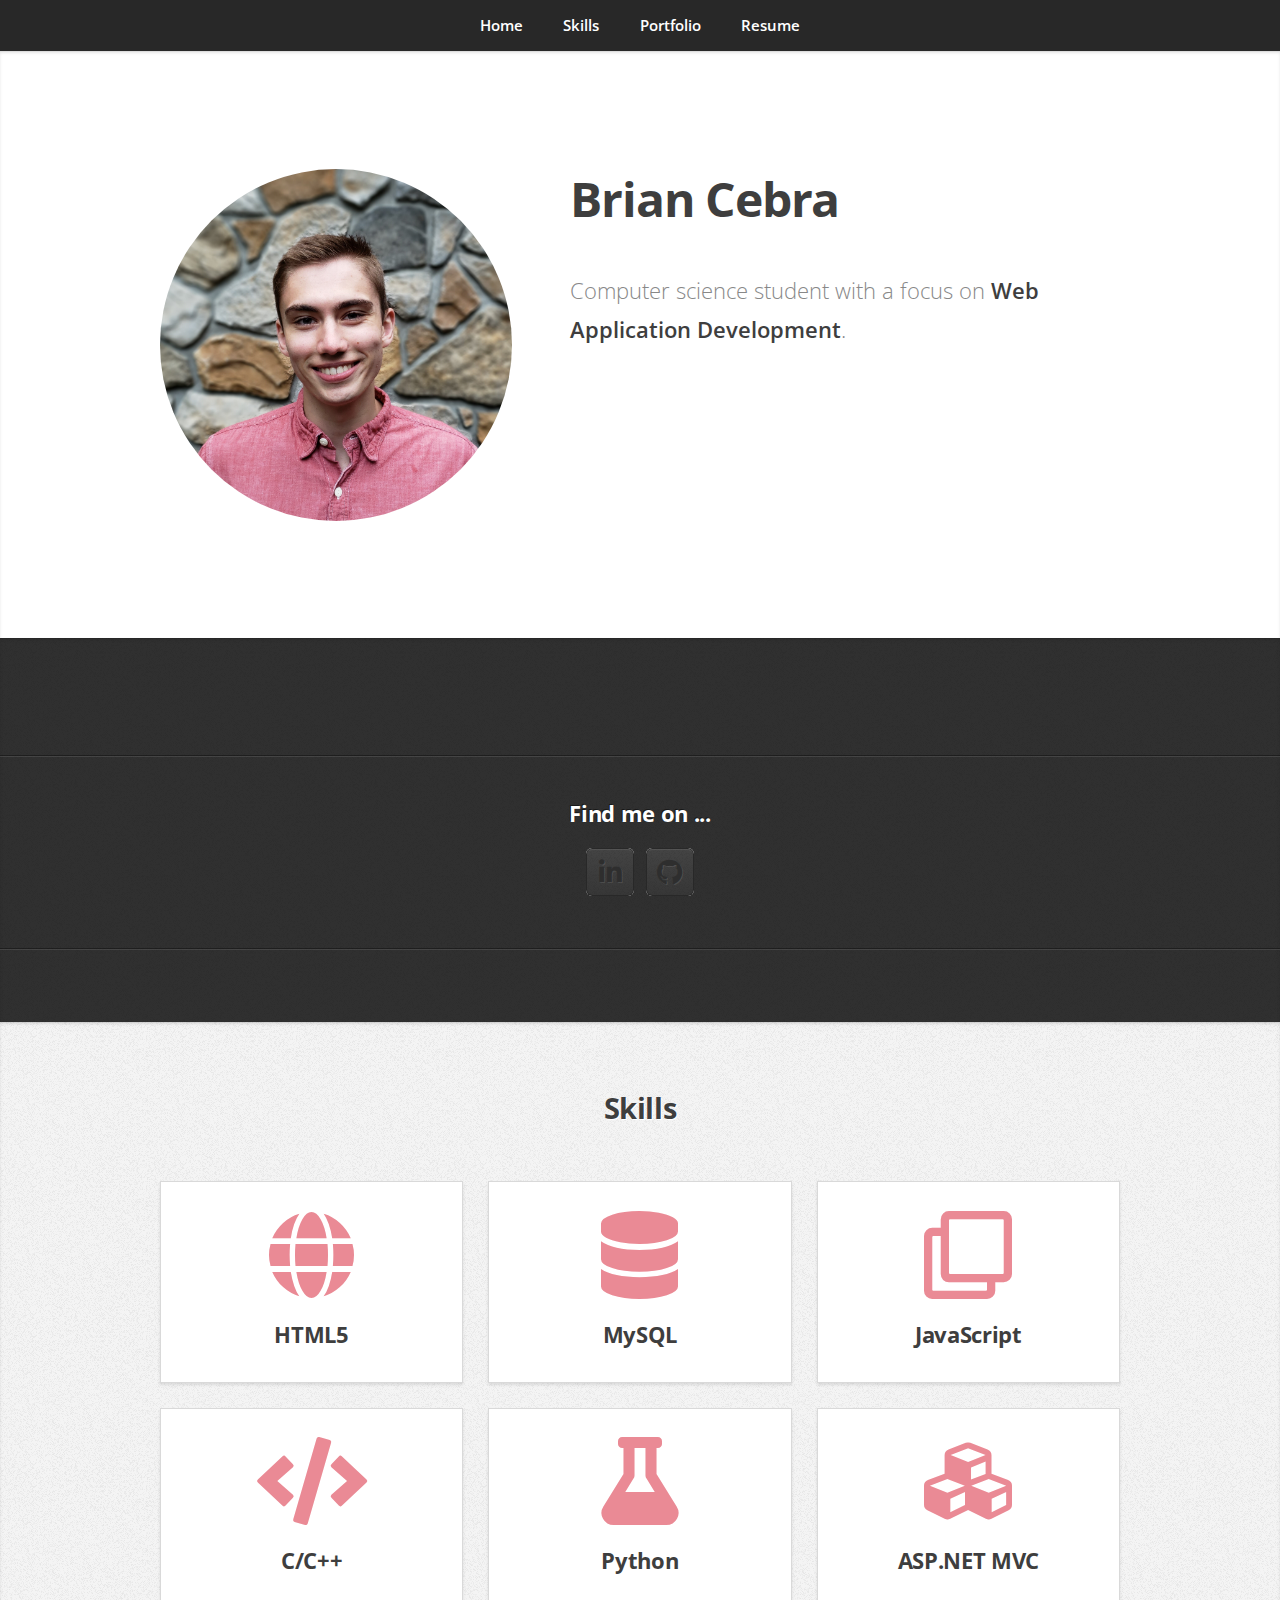
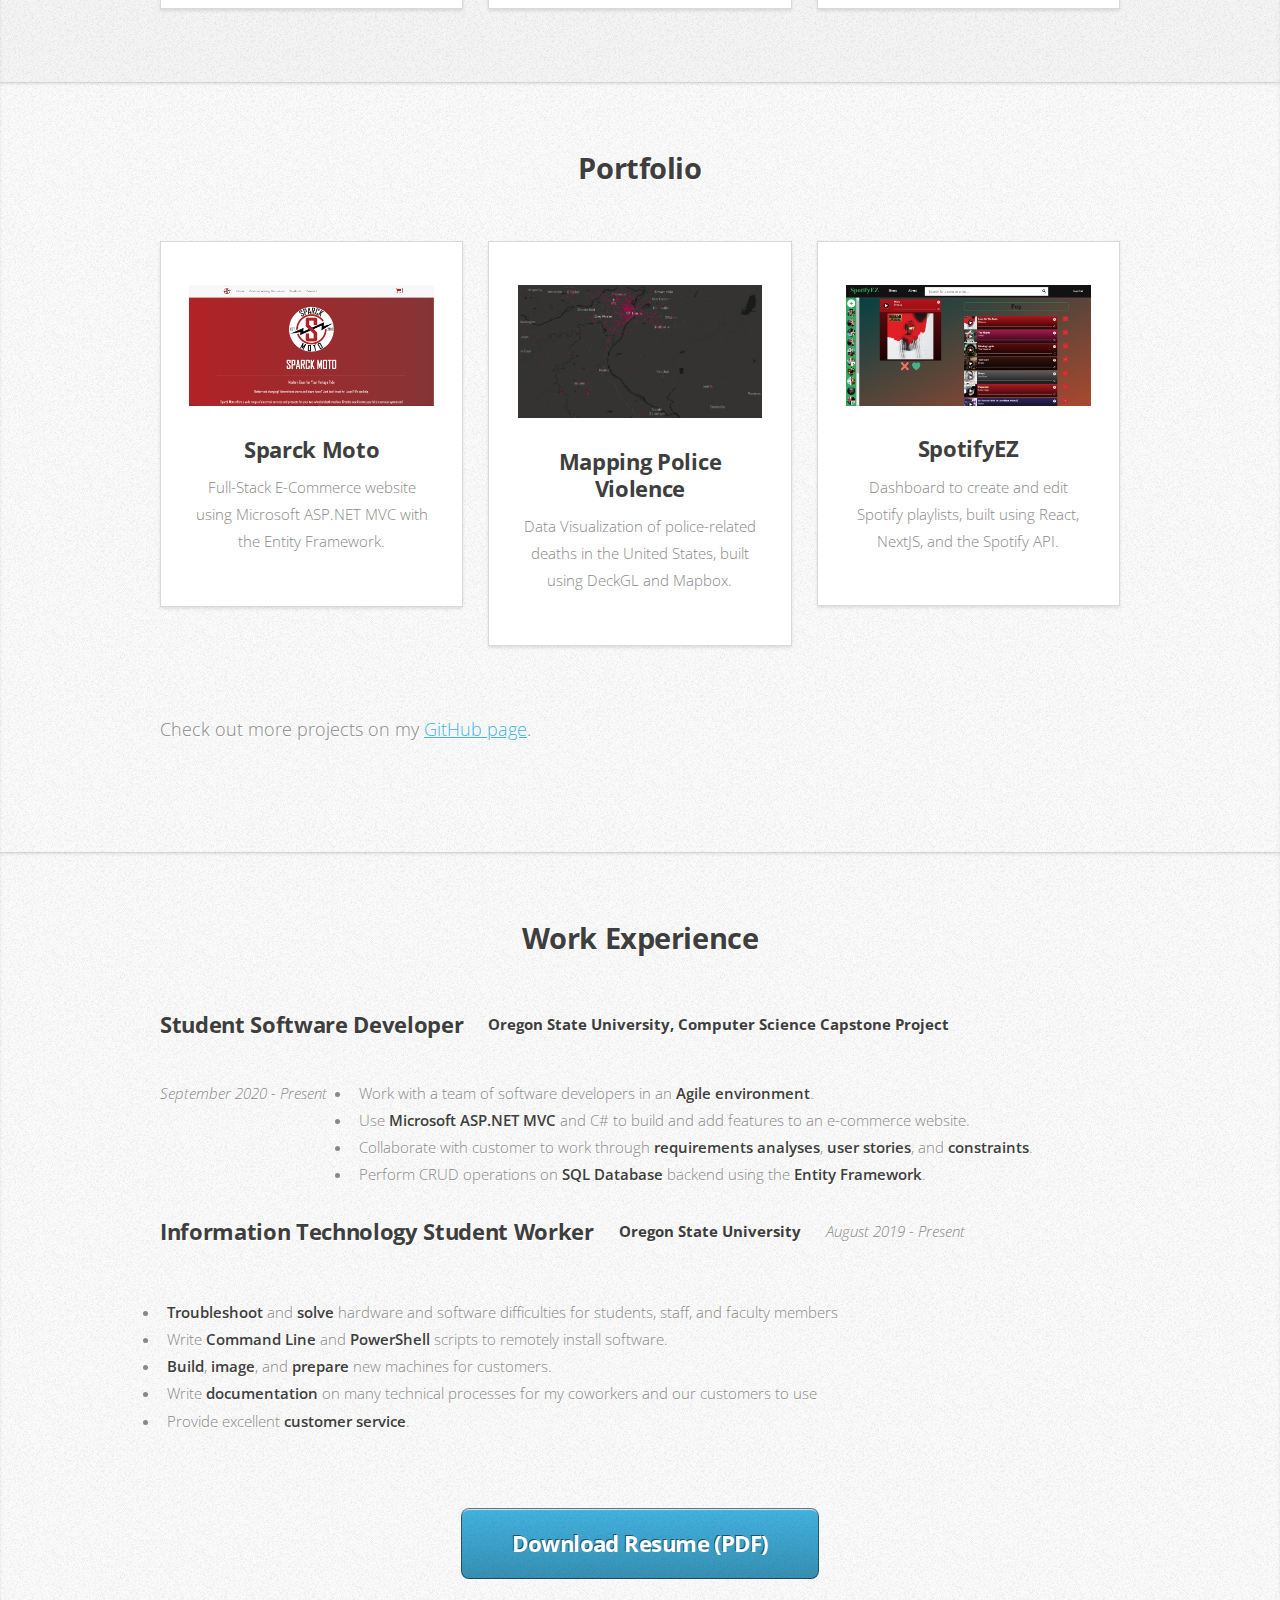
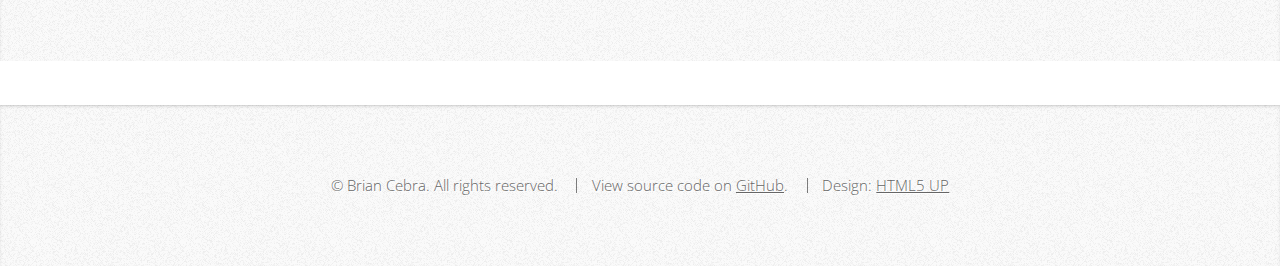
==== commit 918884e4: "Added portfolio link in navbar and re-arranged Sparck Moto project page." ====
--- a/index.html
+++ b/index.html
@@ -19,8 +19,8 @@
 				<ul class="container">
 					<li><a href="#top">Home</a></li>
 					<li><a href="#work">Skills</a></li>
-				<!--	<li><a href="#portfolio">Portfolio</a></li>
-					<li><a href="#contact">Contact</a></li>-->
+					<li><a href="#portfolio">Portfolio</a></li>
+					<!--<li><a href="#contact">Contact</a></li>-->
 					<li><a href="#resume">Resume</a></li>
 				</ul>
 			</nav>
